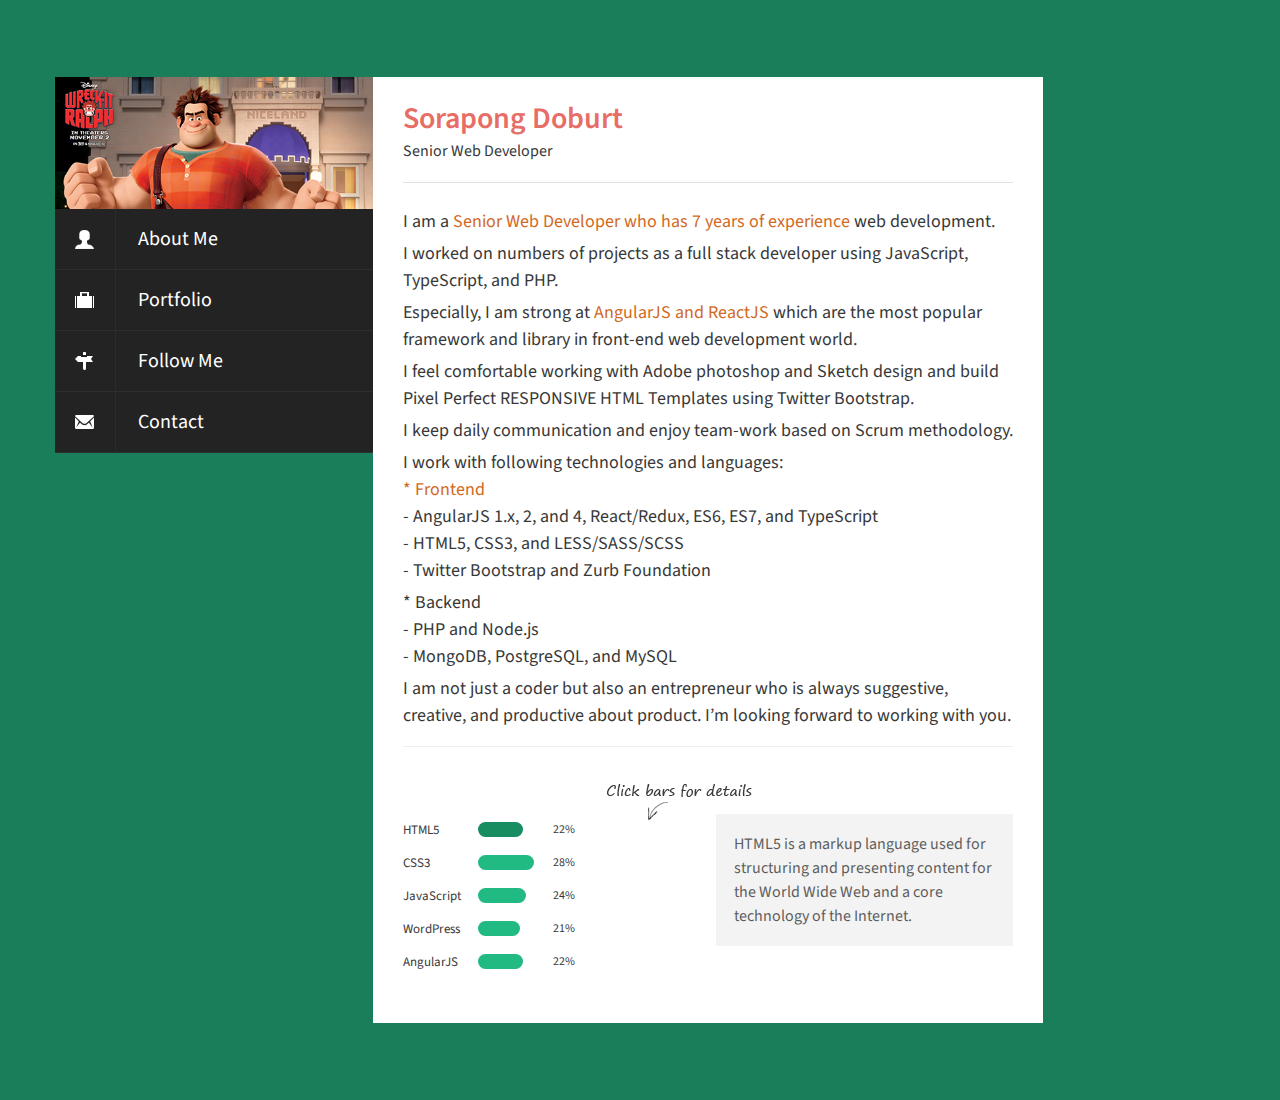
==== index.html @ 56e0c495 "chore slide function" ====
<!DOCTYPE html>
<html>
<head>
	<meta charset="utf-8">
	<meta name="viewport" content="width=device-width, initial-scale=1.0">
	
	<title>Responsive 'Flat Profile' HTML Portfolio Template</title>
	<link href="css/demo.css" rel="stylesheet" type="text/css">
	 <link rel="stylesheet" href="css/jqbar.css" />
	<link rel="stylesheet" type="text/css" href="css/bootstrap.css">
	<link rel="stylesheet" type="text/css" href="css/bootstrap-responsive.css">

	<link href='http://fonts.googleapis.com/css?family=Source+Sans+Pro:300,600' rel='stylesheet' type='text/css'>

	<link rel="stylesheet" type="text/css" href="css/style.css">
	
	<link rel="stylesheet" href="font-awesome/css/font-awesome.min.css">
    <link rel="stylesheet" type="text/css" href="css/simpletextrotator.css" />
    
    <!--[if lt IE 9]> 
			<style>
				.rw-wrapper{ display: none; } 
				.rw-sentence-IE{ display: block;  }
			</style>
	<![endif]-->
</head>
<body data-post="http://www.egrappler.com/flat-responsive-portfolio-website-template-for-free-download/">

	<div class="container topbottom">
		<div class="row-fluid">

			<div class="span5">
				<img src="img/avatar.jpg" alt="Profile Avatar" class="avatar">
				<img src="img/workbench.jpg" alt="Profile Avatar" class="avatar">
				<img src="img/sound.jpg" alt="Profile Avatar" class="avatar">
				<div class="navigation">
					<div>
						<ul>
							<li>
								<img src="img/about-icon.png">
								<a href="index.html">About Me</a>
							</li>
							<li>
								<img src="img/portfolio-icon.png">
								<a href="portfolio.html">Portfolio</a>
							</li>
							<li>
								<img src="img/followme-icon.png">
								<a href="follow.html">Follow Me</a>
							</li>
							<li>
								<img src="img/contact-icon.png">
								<a href="contact.html">Contact</a>
							</li>
						</ul>
					</div>
				</div> 			
			</div>

			<div class="span7 homeabout">
				<div class="person">
					<span class="name">Sorapong Doburt</span>
					<div class="font16">Senior Web Developer</span></div>
				</div>
				<div class="desciption home">
					<p> I am a <span style="color: chocolate;">Senior Web Developer who has 7 years of experience </span> web development.</p>
					<p> I worked on numbers of projects as a full stack developer using JavaScript, TypeScript, and PHP.</p>
					<p> Especially, I am strong at <span style="color: chocolate;">AngularJS and ReactJS </span>which are the most popular framework and library in front-end web development world.</p>
					<p>
						I feel comfortable working with Adobe photoshop and Sketch design and build Pixel Perfect RESPONSIVE HTML Templates using Twitter Bootstrap.</p>
					<p>	I keep daily communication and enjoy team-work based on Scrum methodology.</p>
					<p>
						I work with following technologies and languages:<br>
						<span style="color: chocolate;">* Frontend</span><br>
						- AngularJS 1.x, 2, and 4, React/Redux, ES6, ES7, and TypeScript<br>
						- HTML5, CSS3, and LESS/SASS/SCSS<br>
						- Twitter Bootstrap and Zurb Foundation<br></p>
					<p>	* Backend<br>
						- PHP and Node.js<br>
						- MongoDB, PostgreSQL, and MySQL<br>
					</p>	
					<p>	I am not just a coder but also an entrepreneur who is always suggestive, creative, and productive about product.
						I’m looking forward to working with you.</p>
				</div>	
				<div class="row">
					<div class="span12">					
						<!--Google Ad here-->
						<div id="horizontal-ad" >
							<script type="text/javascript"><!--
							google_ad_client = "ca-pub-6472538845369616";
							/* On Demos 2 */
							google_ad_slot = "6440596675";
							google_ad_width = 468;
							google_ad_height = 60;
							//-->
							</script>
							<script type="text/javascript"
							src="//pagead2.googlesyndication.com/pagead/show_ads.js">
							</script>
						</div>					
						<div id="box-ad">
							<script type="text/javascript"><!--
							google_ad_client = "ca-pub-6472538845369616";
							/* GoogleSuggestedForDemo */
							google_ad_slot = "5067431585";
							google_ad_width = 300;
							google_ad_height = 250;
							//-->
							</script>
							<script type="text/javascript"
							src="//pagead2.googlesyndication.com/pagead/show_ads.js">
							</script>
						</div>
						<!--Google ad ends here-->    
					</div>
				</div>
				<div class="row">
					<div class="span6">
						 <div class="bars">
							<div id="bar-1">
							</div>
							<div id="bar-2">
							</div>
							<div id="bar-3">
							</div>
							<div id="bar-4">
							</div>
							<div id="bar-5">
							</div>
                           
						</div>
					</div>					
					<div class="span6">
                    	<div class="user-tip"><img src="img/img-tip.png" alt="" /></div>
						<div id="bars-content">
							<div  class="content" id="content-1">HTML5 is a markup language used for structuring and presenting content for the World Wide Web and a core technology of the Internet.</div>
							<div  class="content" id="content-2">CSS is a style sheet language used for describing the presentation semantics  of a document written in a markup language.</div>
							<div  class="content" id="content-3">As part of web browsers, implementations allow client-side scripts to interact with the user and control the browser.</div>
							<div  class="content" id="content-4">WordPress is an open source blogging tool and a CMS based on PHP and MySQL, which runs on a web hosting service.</div>
							<div  class="content" id="content-5">AngularJS is a JavaScript-based open-source front-end web application framework mainly maintained by Google and by a community of individuals and corporations to address many of the challenges encountered in developing single-page applications.</div>
							<div  class="content" id="content-6">A quick brown fox jumps over the lazy dog. A quick brown fox jumps over the lazy dog. A quick brown fox jumps over the lazy dog.</div>
						</div>
					</div>
				</div>			
				
			</div>

		</div>
	</div>
    <script src="js/jquery-1.7.1.min.js" type="text/javascript"></script>
    <script type="text/javascript" src="../wp-content/themes/piha/js/top-bar.js" ></script>
    <script type="text/javascript" src="../wp-content/themes/piha/js/bsa-ads.js" ></script>
	<script src="js/jqbar.js" type="text/javascript"></script>
	<script src="js/slide.js" type="text/javascript"></script>
	<script type="text/javascript">
	 $(document).ready(function () {			
		
            $('#bar-1').jqbar({ label: 'HTML5', value: 80, barColor: '#21ba82' });

            $('#bar-2').jqbar({ label: 'CSS3', value: 99, barColor: '#21ba82' });

            $('#bar-3').jqbar({ label: 'JavaScript', value: 85, barColor: '#21ba82' });

            $('#bar-4').jqbar({ label: 'WordPress', value: 75, barColor: '#21ba82' });

            $('#bar-5').jqbar({ label: 'AngularJS', value: 80, barColor: '#21ba82' });
			
			$('#bar-6').jqbar({ label: 'ReactS', value: 85, barColor: '#21ba82' });

			$('#bars-content .content').css({'opacity':'0',display:'none'});
			$('#bars-content .content:eq(0)').css('display','block').animate({opacity:1},1000);
			$('.jqbar:first').addClass('active');
			$('.jqbar').hover(function(){ $(this).addClass('hover');},function(){ $(this).removeClass('hover');});
			$('.jqbar').click(function(){
				$('.jqbar').removeClass('active');
				var id = $(this).addClass('active').attr('id').replace('bar','content');				
				$('#bars-content .content').css({'opacity':'0',display:'none'});
				$('#' + id).css('display','block').animate({opacity:1},1000);
				
			});		
			
			/* $(".rotate").textrotator({
				animation: "spin",
				separator: ",",
				speed: 2000
			  });
			*/
			
        });
		

    </script>
    <script type="text/javascript" src="js/jquery.simple-text-rotator.min.js"></script>
  <!--Dynamically creates analytics markup-->
  <?php include("http://www.egrappler.com/analytics.php");?>			
</body>
</html>
---- css/demo.css ----
﻿
---- css/jqbar.css ----
.jqbar
{
    position: relative;
    /*top: 100px;*/
	cursor:pointer;
}
.jqbar.vertical
{
    text-align: center;
    display: inline-block;
}
.jqbar.vertical span
{
    display: block;
    font-size: 11px;
    font-weight: bold;
}
.jqbar.vertical .bar-percent
{
    font-size: 12px;
    font-weight: bold;
    position: absolute;
    height: 20px;
    margin-bottom: 5px;
    width: 100%;
}
.jqbar.vertical .bar-level-wrapper
{
    position: relative;
    display: inline-block;
    overflow: hidden;
}
.jqbar.vertical .bar-level
{
    position: absolute;
}

/*horizontal*/
.jqbar.horizontal  { margin-bottom:1px; float:left; margin-top:6px;}
.jqbar.horizontal.active .bar-level {background:rgb(25, 151, 105);}
.jqbar.horizontal span
{
    display: inline-block;
    font-size: 13px;
	font-weight: normal;
	width: 75px;
	border-radius: 50px;
	float: left;
margin-top: 1px;
	}
.jqbar.horizontal .bar-percent
{
    font-size: 12px;
   margin-bottom: 5px;
   height:20px;
}
---- css/style.css ----
body{
	font-family: 'Source Sans Pro', sans-serif;
	font-size: 18px;
	color: #383838;
	line-height: 30px;
	background: #1b7e5a;
	line-height: 1.5;
}
#horizontal-ad{display:block;}
#box-ad{display:none;}
.topbottom {margin: 6% auto;}

a, a:hover{
	text-decoration: none;
}

.avatar { width:100%;}
.navigation > div{
	background: url('../img/sep.png') repeat-y 60px 195px;
}

.navigation{
	background: #232323;
	font-size: 20px;
	line-height: 60px;
}

.navigation ul{
	margin: 0 !important;
}

.navigation li{
	list-style-type: none !important;
	border-bottom: 1px solid #2e2e2e;
}

.navigation li:hover{
	background: #161616;
	-webkit-transition: 0.3s linear;
	-moz-transition: 0.3s linear;
	-ms-transition: 0.3s linear;
	-o-transition: 0.3s linear;
	transition: 0.3s linear;
}

.navigation img{
	padding: 0 20px;
}

.navigation a, 
.navigation a:hover{
	color: #fff !important;
	line-height: 60px;
	padding-left: 20px;
	display: inline-block;
}

.homeabout{
	background: #fff;
	margin: 0 !important;
	padding: 20px 30px ;
	min-height:439px!important;
}

.person{
	font-size: 30px;
	border-bottom: 1px solid #e1e1e1;
	padding-bottom: 20px;
	line-height: normal;
	margin: 0;
}
.font16 { font-size:16px; }
.person a,
.person a:hover{
	color: #21ba82 !important;
}

.name{
	font-weight: 600;
	color: #e76e66;
}

.greentext{
	color: #21ba82;
}

.desciption{
	padding-top: 20px;
	
}

.desciption.home { 
	border-bottom: 1px solid #eee;
	padding-bottom: 12px;
	margin-bottom: 13px;
}


.title{
	font-size: 25px;
	line-height: 30px;
	font-weight: normal;
}

.desciption p {
	margin: 5px 0 !important;
}

.row {
	margin-left: 0px !important;
	margin-bottom: 24px;
	margin-top: 10px;
}

.margin-center{
	text-align: center;
}

.margin-right {
	text-align: right;
}

.desciption img {
	padding: 10px;
	background: #232323;
}

.img { float: left; }
.text { float: left; padding-right: 5px; width: 172px; }
.text > h4 { color: #fff; margin-bottom: 0px; }
.text > p { font-size: 14px; color: #dcdcdc; line-height: 18px; }
.big { background: #232323; width: 339px; overflow: hidden; float:left; margin-right: 6px; }
#bars-content .content{ font-size: 16px; background: #F1F1F1; padding: 18px;} 
.jqbar.active {}

/* Social Stats */

.social-stats { margin:0; padding:0; margin-bottom:30px; margin-top:15px;}
.social-stats  li { background:#232323; float:left; list-style:none; margin-right:20px; }
.social-stats a { color:#fff; font-weight:normal; }
.social-stats .icon {padding: 10px 0; width:50px; text-align:center; float:left;}
.social-stats .iconf  { background:#3f67c0;  }
.social-stats .icont  { background:#35b5eb;  }
.social-stats .icong  { background:#eb5b4c;  }
.social-stats .iconin  { background:#4875B4; }
.social-stats .iconr  { background:#ff5b26;  }
.socialvalue { padding: 10px 15px; float:left; color:#fff; font-size:16px; }


/* Contact Form */

.contact-form input, .contact-form  textarea { border-radius:0; border:1px solid #ededed;  box-shadow:none;}
.contact-form input{ width:95%; height:30px; line-height:30px;}
.contact-form input:hover, .contact-form  textarea:hover { border:1px solid #dddddd; box-shadow:none; } 
.contact-form textarea{ width:97.5%; }

.contact-form input[type="submit"] { background:#1b7e5a; color:#fff; font-weight:bold; border:none; height:40px; line-height:30px; width:100%; }
.contact-form input[type="submit"]:hover { background:#15704f;}

/* Rotating Words */






/*----------------------------------------*/
/*----- Portfolio -----*/
/*----------------------------------------*/
    #portfolio {
	overflow:hidden;
	
}
#portfolio .extra-text {
	font-size:20px;
	padding:24px 0;
	border-bottom:1px solid #ededed;
	color: #999;
	margin-bottom:20px;
}
#portfolio h5 {
	color:#fff;
	margin-bottom: 0px;
	margin-top: 8px;
	
}
#portfolio ul
{list-style:none;
}
/* Filter menu */
	#portfolio-filter {
	overflow:hidden;
	padding:0;
	margin:30px 0px 10px 0px;
	
}
#portfolio-filter li a {
	float:left;
	color:#000;
	margin-right:10px;
	padding:6px;
	margin-bottom:5px;
	
	font-size: 13px;
	background: #eee;
	padding: 5px 10px;

	-webkit-transition-duration: 0.1s;
	-moz-transition-duration: 0.1s;
	transition-duration: 0.1s;
}
#portfolio-filter li a:hover, #portfolio-filter li a.current {
	color:#fff;
	background: rgb(33, 186, 130);
}

#portfolio-list{padding:0;
	margin:0;}
#portfolio-list li {
	float:left;
	text-align:center;
	border:0;
	width:31%;
	
	
}

#portfolio-list li:hover {
	
}
#portfolio-list img {
	background-color:#FFF;
	
}
#portfolio-list li:hover .title {
	color:#fff;
}
#portfolio-list li .title {
	font-size:14px;
	margin-top:8px;
	font-weight: 400;
	margin-bottom:0;
}
#portfolio-list li .categorie {
	font-size:11px;
	line-height:25px;
	color:#999;
}
.jqbar.active .bar-level, .jqbar.hover .bar-level
{
	background-color:rgb(24, 141, 98)!important;
}

 .flip-container
        {
			width:100%;
            -webkit-perspective: 1000;
            -moz-perspective: 1000;
            perspective: 1000;
        }
        .flip-container.flip .flipper
        {
            -webkit-transform: rotateY(180deg);
            -moz-transform: rotateY(180deg);
            transform: rotateY(180deg);
            filter: FlipH;
            -ms-filter: "FlipH";
        }
        .flip-container, .front, .back
        {
            width: 100%;
        }
        .flipper
        {
            -webkit-transition: 0.6s;
            -webkit-transform-style: preserve-3d;
            -moz-transition: 0.6s;
            -moz-transform-style: preserve-3d;
            transition: 0.6s;
            transform-style: preserve-3d;
           /* position: relative;
            height: 520px;*/
        }
        .front, .back
        {
            -webkit-backface-visibility: hidden;
            -moz-backface-visibility: hidden;
            backface-visibility: hidden;
            /*position: absolute;*/
            top: 0;
            left: 0;
        }
        .front
        {
            z-index: 2;
        }
        .back
        {
			
            -webkit-transform: rotateY(180deg);
            -moz-transform: rotateY(180deg);
            transform: rotateY(180deg);
			position:absolute;
			background:rgba(51,51,51,1);
			height:101px;
			
        }
		
		.back h4, .back p{margin:20px; color:#fff;}
		.back h4 { margin-bottom:10px;}
		.back p{font-size:14px; color:#efefef; margin-top:0;}
		
		.invalid{border:solid 1px red!important;}
		.valid{background:url('../img/tick.gif') no-repeat right;}
		.submit.animate
		{
			background-image:url('../img/spinner.gif');
			background-repeat:no-repeat;
			background-position: 355px 2px;
			padding-right: 45px;
		 }
		 .span5{background-color:#232323;}
		 .span7{background-color:#ffffff;}
		 
		 
.user-tip { 
	position:absolute;
	margin-top: -35px;
	margin-left: -115px;
	}

@media (min-width: 768px) and (max-width: 1024px) {
#horizontal-ad{display:none;}
#box-ad{display:block;}
	.homeabout .span6 {
		width:100%;
		margin-left: 0px;
		padding-left: 0px;
		margin-top: 20px;
	}
	
	.jqbar.horizontal { width: 100%; }
	
	.back h4, .back p{margin:10px; }
	
	.back { height:148px;}
	.back h4 { font-size:14px; margin-bottom:5px; }
	.back p{font-size:12px; display:none; }
	.user-tip { display:none; }
}


@media (min-width: 600px) and (max-width: 800px) {
#horizontal-ad{display:none;}
#box-ad{display:block;}
	.homeabout .span6 {
		width:100%;
		margin-left: 0px;
		padding-left: 0px;
		margin-top: 20px;
	}
	
	.jqbar.horizontal { width: 100%; }
	.homeabout .span6:after {
			display: table;
  			line-height: 0;
  			content: "";
			clear:both;
	}
	
	.back h4, .back p{margin:10px; }
	
	.back { height:155px;}
	.back h4 { font-size:14px; margin-bottom:5px; }
	.back p{font-size:12px;  }
	.user-tip { display:none; }
}


@media (min-width: 320px) and (max-width: 568px) {
#horizontal-ad{display:none;}
#box-ad{display:block;}
	.homeabout .span6 {
		width:100%;
		margin-left: 0px;
		padding-left: 0px;
		margin-top: 20px;
	}
	
	.jqbar.horizontal { width: 100%; }
	.homeabout .span6:after {
			display: table;
  			line-height: 0;
  			content: "";
			clear:both;
			}
	
	.back { }
	.back h4 { font-size:11px; line-height:normal; }
	.back p{display:none; }
	.user-tip { display:none; }
}
#success{display: block;
font-size: 14px;
text-align: center;
padding: 10px auto;
color: green;}
#error{display: block;
font-size: 14px;
text-align: center;
padding: 10px auto;
color: red;
}
#ads-sidebar{margin-top:auto!important;}
---- css/simpletextrotator.css ----
.rotating {
  display: inline-block;
  -webkit-transform-style: preserve-3d;
  -moz-transform-style: preserve-3d;
  -ms-transform-style: preserve-3d;
  -o-transform-style: preserve-3d;
  transform-style: preserve-3d;
  -webkit-transform: rotateX(0) rotateY(0) rotateZ(0);
  -moz-transform: rotateX(0) rotateY(0) rotateZ(0);
  -ms-transform: rotateX(0) rotateY(0) rotateZ(0);
  -o-transform: rotateX(0) rotateY(0) rotateZ(0);
  transform: rotateX(0) rotateY(0) rotateZ(0);
  -webkit-transition: 0.5s;
  -moz-transition: 0.5s;
  -ms-transition: 0.5s;
  -o-transition: 0.5s;
  transition: 0.5s;
  -webkit-transform-origin-x: 50%;
}

.rotating.flip {
  position: relative;
}

.rotating .front, .rotating .back {
  left: 0;
  top: 0;
  -webkit-backface-visibility: hidden;
  -moz-backface-visibility: hidden;
  -ms-backface-visibility: hidden;
  -o-backface-visibility: hidden;
  backface-visibility: hidden;
}

.rotating .front {
  position: absolute;
  display: inline-block;
  -webkit-transform: translate3d(0,0,1px);
  -moz-transform: translate3d(0,0,1px);
  -ms-transform: translate3d(0,0,1px);
  -o-transform: translate3d(0,0,1px);
  transform: translate3d(0,0,1px);
}

.rotating.flip .front {
  z-index: 1;
}

.rotating .back {
  display: block;
  opacity: 0;
}

.rotating.spin {
  -webkit-transform: rotate(360deg) scale(0);
  -moz-transform: rotate(360deg) scale(0);
  -ms-transform: rotate(360deg) scale(0);
  -o-transform: rotate(360deg) scale(0);
  transform: rotate(360deg) scale(0);
}



.rotating.flip .back {
  z-index: 2;
  display: block;
  opacity: 1;
  
  -webkit-transform: rotateY(180deg) translate3d(0,0,0);
  -moz-transform: rotateY(180deg) translate3d(0,0,0);
  -ms-transform: rotateY(180deg) translate3d(0,0,0);
  -o-transform: rotateY(180deg) translate3d(0,0,0);
  transform: rotateY(180deg) translate3d(0,0,0);
}

.rotating.flip.up .back {
  -webkit-transform: rotateX(180deg) translate3d(0,0,0);
  -moz-transform: rotateX(180deg) translate3d(0,0,0);
  -ms-transform: rotateX(180deg) translate3d(0,0,0);
  -o-transform: rotateX(180deg) translate3d(0,0,0);
  transform: rotateX(180deg) translate3d(0,0,0);
}

.rotating.flip.cube .front {
  -webkit-transform: translate3d(0,0,100px) scale(0.9,0.9);
  -moz-transform: translate3d(0,0,100px) scale(0.85,0.85);
  -ms-transform: translate3d(0,0,100px) scale(0.85,0.85);
  -o-transform: translate3d(0,0,100px) scale(0.85,0.85);
  transform: translate3d(0,0,100px) scale(0.85,0.85);
}

.rotating.flip.cube .back {
  -webkit-transform: rotateY(180deg) translate3d(0,0,100px) scale(0.9,0.9);
  -moz-transform: rotateY(180deg) translate3d(0,0,100px) scale(0.85,0.85);
  -ms-transform: rotateY(180deg) translate3d(0,0,100px) scale(0.85,0.85);
  -o-transform: rotateY(180deg) translate3d(0,0,100px) scale(0.85,0.85);
  transform: rotateY(180deg) translate3d(0,0,100px) scale(0.85,0.85);
}

.rotating.flip.cube.up .back {
  -webkit-transform: rotateX(180deg) translate3d(0,0,100px) scale(0.9,0.9);
  -moz-transform: rotateX(180deg) translate3d(0,0,100px) scale(0.85,0.85);
  -ms-transform: rotateX(180deg) translate3d(0,0,100px) scale(0.85,0.85);
  -o-transform: rotateX(180deg) translate3d(0,0,100px) scale(0.85,0.85);
  transform: rotateX(180deg) translate3d(0,0,100px) scale(0.85,0.85);
}
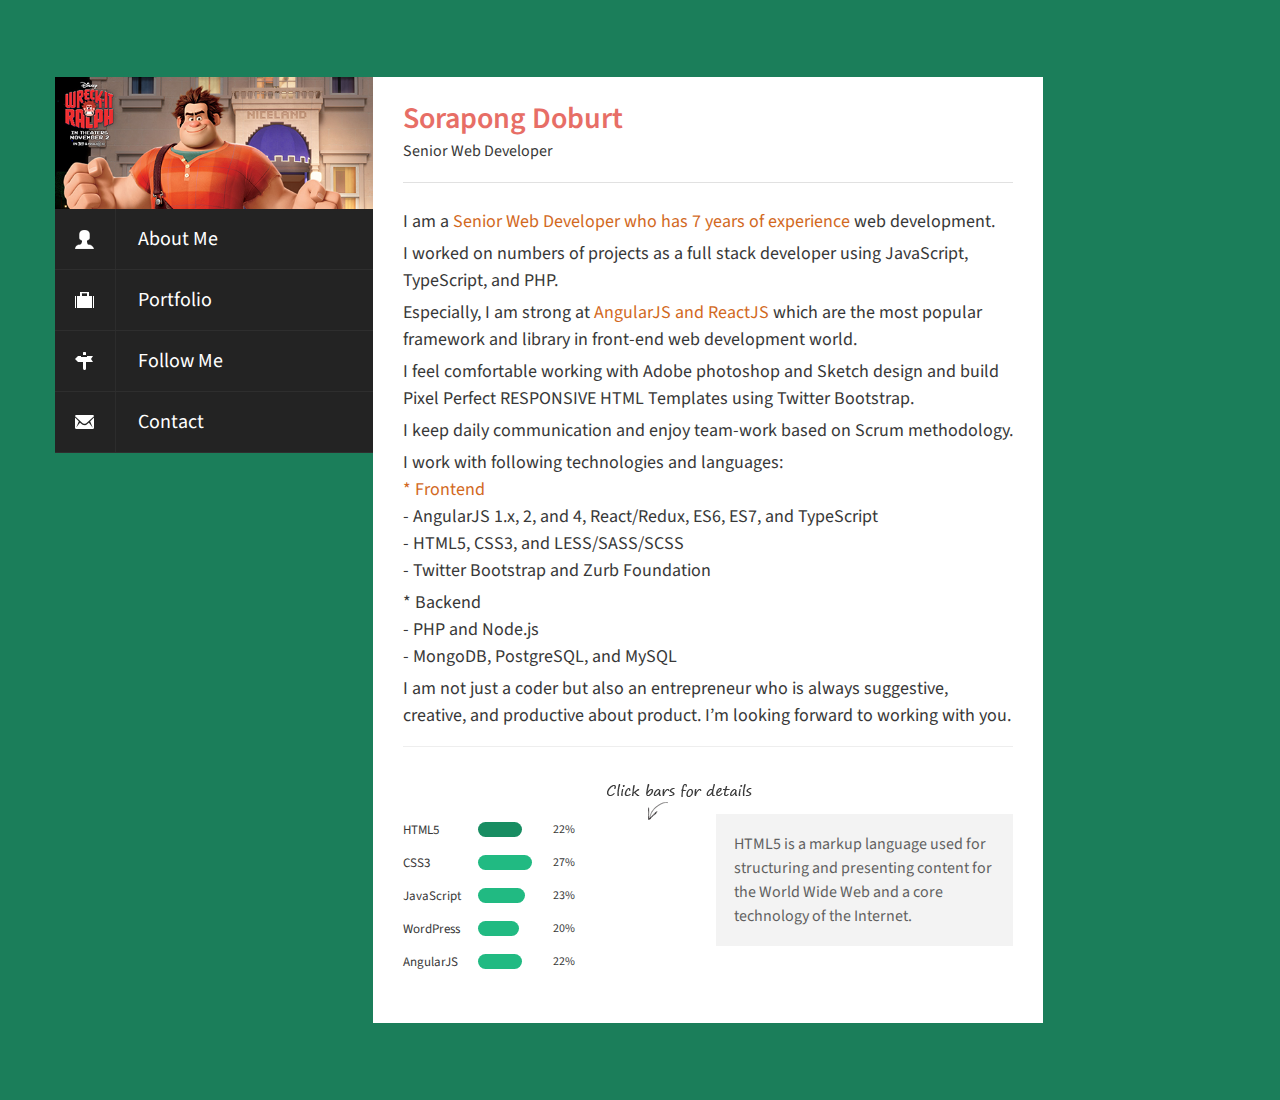
==== commit f2df7cda: "Merge pull request #6 from peterccc114/portfoliobranch" ====
--- a/index.html
+++ b/index.html
@@ -151,7 +151,7 @@
     <script type="text/javascript" src="../wp-content/themes/piha/js/top-bar.js" ></script>
     <script type="text/javascript" src="../wp-content/themes/piha/js/bsa-ads.js" ></script>
 	<script src="js/jqbar.js" type="text/javascript"></script>
-	<script src="js/slide.js" type="text/javascript"></script>
+	
 	<script type="text/javascript">
 	 $(document).ready(function () {			
 		
@@ -188,7 +188,21 @@
 			
         });
 		
-
+		//automatic Slidebar
+		var myIndex = 0;
+		carousel();
+
+		function carousel() {
+			var i;
+			var x = document.getElementsByClassName("avatar");
+			for (i = 0; i < x.length; i++) {
+			x[i].style.display = "none";  
+			}
+			myIndex++;
+			if (myIndex > x.length) {myIndex = 1}    
+			x[myIndex-1].style.display = "block";  
+			setTimeout(carousel, 2000); // Change image every 2 seconds
+		}
     </script>
     <script type="text/javascript" src="js/jquery.simple-text-rotator.min.js"></script>
   <!--Dynamically creates analytics markup-->
--- a/css/style.css
+++ b/css/style.css
@@ -302,7 +302,11 @@
             transform: rotateY(180deg);
 			position:absolute;
 			background:rgba(51,51,51,1);
+<<<<<<< HEAD
 			height:101px;
+=======
+			height:100px;
+>>>>>>> origin/mybranch
 			
         }
 		
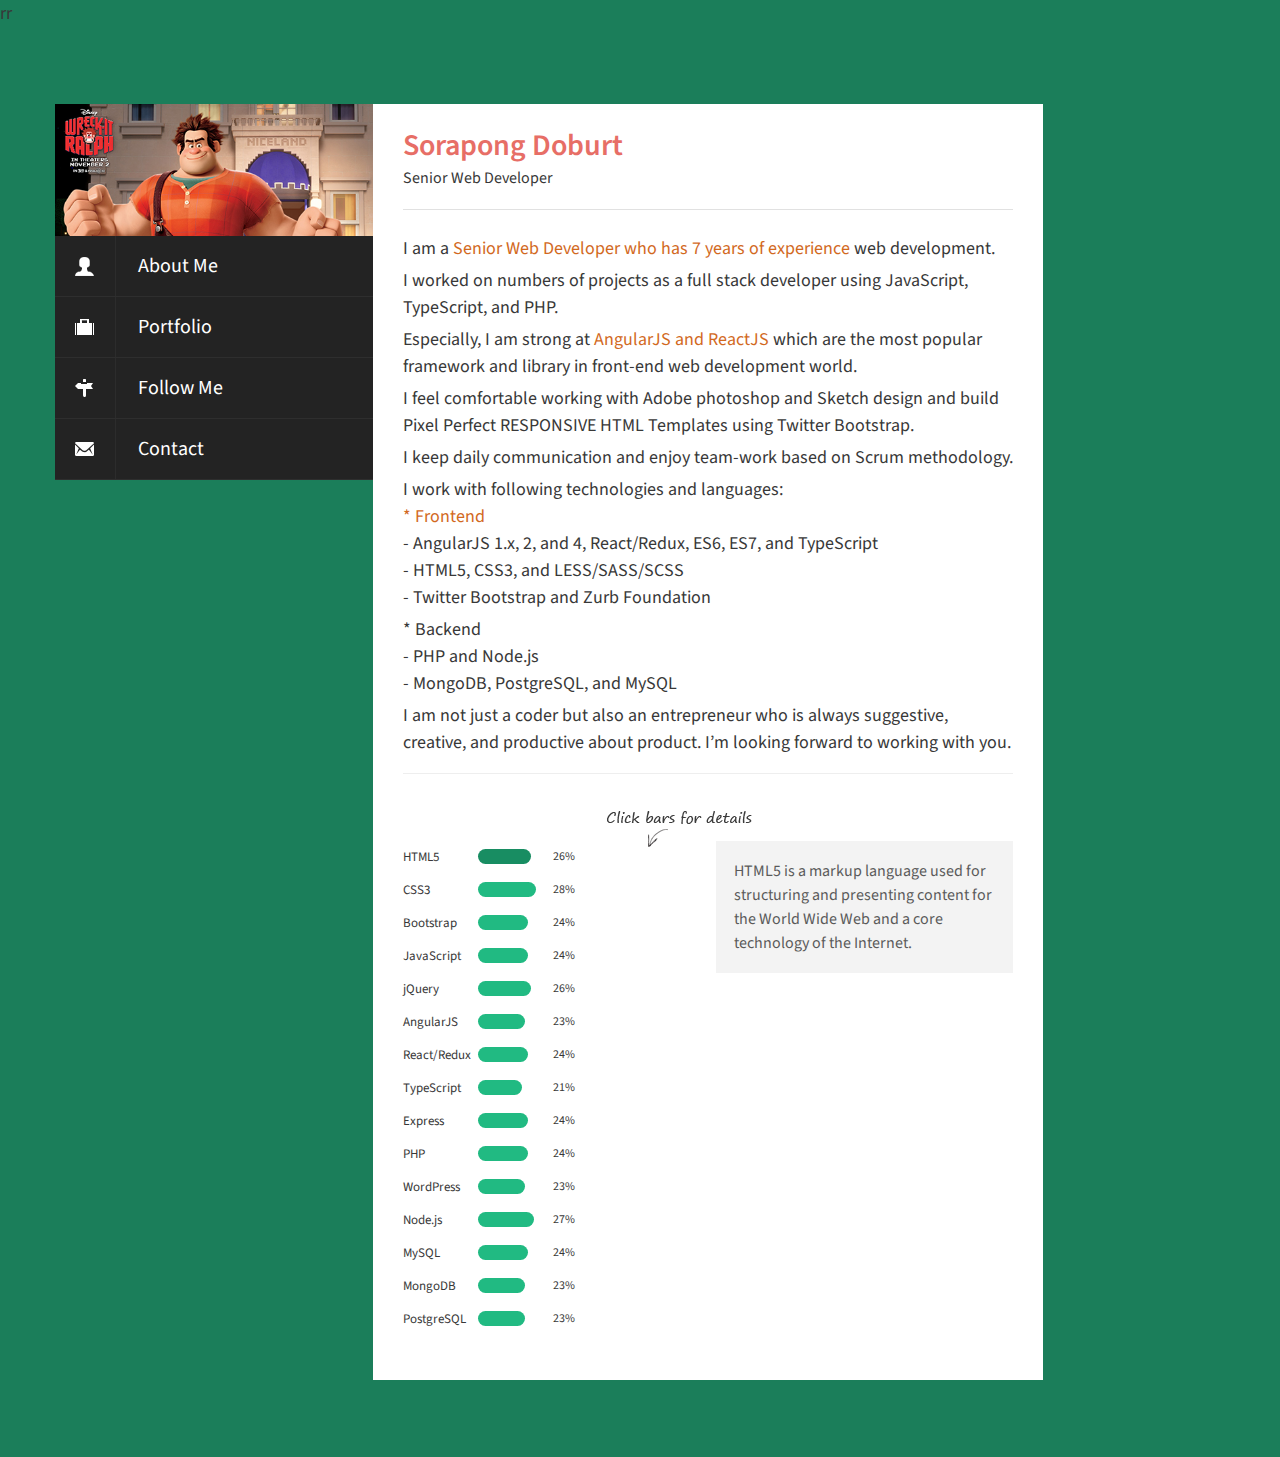
==== commit 7280e4f3: "Merge pull request #8 from peterccc114/master" ====
--- a/index.html
+++ b/index.html
@@ -1,4 +1,4 @@
-<!DOCTYPE html>
+<!DOCTYPE html>rr
 <html>
 <head>
 	<meta charset="utf-8">
@@ -127,18 +127,47 @@
 							</div>
 							<div id="bar-5">
 							</div>
-                           
+							<div id="bar-6">
+							</div>
+							<div id="bar-7">
+							</div>
+							<div id="bar-8">
+							</div>
+							<div id="bar-9">
+							</div>
+							<div id="bar-10">
+							</div>
+							<div id="bar-11">
+							</div>
+							<div id="bar-12">
+							</div>
+							<div id="bar-13">
+							</div>
+                           <div id="bar-14">
+							</div>
+							<div id="bar-15">
+							</div>
 						</div>
 					</div>					
 					<div class="span6">
                     	<div class="user-tip"><img src="img/img-tip.png" alt="" /></div>
 						<div id="bars-content">
 							<div  class="content" id="content-1">HTML5 is a markup language used for structuring and presenting content for the World Wide Web and a core technology of the Internet.</div>
-							<div  class="content" id="content-2">CSS is a style sheet language used for describing the presentation semantics  of a document written in a markup language.</div>
-							<div  class="content" id="content-3">As part of web browsers, implementations allow client-side scripts to interact with the user and control the browser.</div>
-							<div  class="content" id="content-4">WordPress is an open source blogging tool and a CMS based on PHP and MySQL, which runs on a web hosting service.</div>
-							<div  class="content" id="content-5">AngularJS is a JavaScript-based open-source front-end web application framework mainly maintained by Google and by a community of individuals and corporations to address many of the challenges encountered in developing single-page applications.</div>
-							<div  class="content" id="content-6">A quick brown fox jumps over the lazy dog. A quick brown fox jumps over the lazy dog. A quick brown fox jumps over the lazy dog.</div>
+							<div  class="content" id="content-2">CSS3 is a style sheet language used for describing the presentation semantics  of a document written in a markup language.</div>
+							<div  class="content" id="content-3">Bootstrap is the most popular HTML, CSS, and JavaScript framework for developing responsive, mobile-first web sites.</div>
+							<div  class="content" id="content-4">As part of web browsers, implementations allow client-side scripts to interact with the user and control the browser.</div>
+							<div  class="content" id="content-5">jQuery is a fast, small, and feature-rich JavaScript library. The purpose of jQuery is to make it much easier to use JavaScript on your website.</div>
+							<div  class="content" id="content-6">AngularJS is a JavaScript-based open-source front-end web application framework mainly maintained by Google and by a community of individuals and corporations to address many of the challenges encountered in developing single-page applications.</div>
+							<div  class="content" id="content-7">React (sometimes styled React.js or ReactJS) is an open-source JavaScript library for building user interfaces.React allows developers to create large web applications that use data which can change over time, without reloading the page.</div>
+							<div  class="content" id="content-8">TypeScript is a free and open-source programming language developed and maintained by Microsoft.TypeScript is designed for development of large applications and transcompiles to JavaScript.</div>
+							<div  class="content" id="content-9">Express.js, or simply Express, is a web application framework for Node.js, released as free and open-source software under the MIT License. It is designed for building web applications and APIs.</div>
+							<div  class="content" id="content-10">PHP (recursive acronym for PHP: Hypertext Preprocessor) is a widely-used open source general-purpose scripting language that is especially suited for web development and can be embedded into HTML.</div>
+							<div  class="content" id="content-11">WordPress is an open source blogging tool and a CMS based on PHP and MySQL, which runs on a web hosting service.</div>
+							<div  class="content" id="content-12">Node.js is an open-source, cross-platform JavaScript run-time environment for executing JavaScript code server-side.</div>
+						    <div  class="content" id="content-13">MySQL is a freely available open source Relational Database Management System (RDBMS) that uses Structured Query Language (SQL). SQL is the most popular language for adding, accessing and managing content in a database.</div>
+							<div  class="content" id="content-14">MongoDB (from humongous) is a free and open-source cross-platform document-oriented database program. Classified as a NoSQL database program, MongoDB uses JSON-like documents with schemas. </div>
+							<div  class="content" id="content-15">PostgreSQL (pronounced "post-gress-Q-L") is an open source relational database management system ( DBMS ) developed by a worldwide team of volunteers. PostgreSQL is not controlled by any corporation or other private entity and the source code is available free of charge. </div>
+							
 						</div>
 					</div>
 				</div>			
@@ -151,21 +180,40 @@
     <script type="text/javascript" src="../wp-content/themes/piha/js/top-bar.js" ></script>
     <script type="text/javascript" src="../wp-content/themes/piha/js/bsa-ads.js" ></script>
 	<script src="js/jqbar.js" type="text/javascript"></script>
-	
+	<script src="js/slide.js" type="text/javascript"></script>
 	<script type="text/javascript">
 	 $(document).ready(function () {			
 		
-            $('#bar-1').jqbar({ label: 'HTML5', value: 80, barColor: '#21ba82' });
+            $('#bar-1').jqbar({ label: 'HTML5', value: 90, barColor: '#21ba82' });
 
             $('#bar-2').jqbar({ label: 'CSS3', value: 99, barColor: '#21ba82' });
 
-            $('#bar-3').jqbar({ label: 'JavaScript', value: 85, barColor: '#21ba82' });
-
-            $('#bar-4').jqbar({ label: 'WordPress', value: 75, barColor: '#21ba82' });
-
-            $('#bar-5').jqbar({ label: 'AngularJS', value: 80, barColor: '#21ba82' });
+			$('#bar-3').jqbar({ label: 'Bootstrap', value: 85, barColor: '#21ba82' });
+
+            $('#bar-4').jqbar({ label: 'JavaScript', value: 85, barColor: '#21ba82' });
+
+			$('#bar-5').jqbar({ label: 'jQuery', value: 90, barColor: '#21ba82' });
+            
+            $('#bar-6').jqbar({ label: 'AngularJS', value: 80, barColor: '#21ba82' });
 			
-			$('#bar-6').jqbar({ label: 'ReactS', value: 85, barColor: '#21ba82' });
+			$('#bar-7').jqbar({ label: 'React/Redux', value: 85, barColor: '#21ba82' });
+
+			$('#bar-8').jqbar({ label: 'TypeScript', value: 75, barColor: '#21ba82' });
+
+			$('#bar-9').jqbar({ label: 'Express', value: 85, barColor: '#21ba82' });
+
+			$('#bar-10').jqbar({ label: 'PHP', value: 85, barColor: '#21ba82' });
+
+			$('#bar-11').jqbar({ label: 'WordPress', value: 80, barColor: '#21ba82' });
+
+			$('#bar-12').jqbar({ label: 'Node.js', value: 95, barColor: '#21ba82' });
+
+			$('#bar-13').jqbar({ label: 'MySQL', value: 85, barColor: '#21ba82' });
+
+			$('#bar-14').jqbar({ label: 'MongoDB', value: 80, barColor: '#21ba82' });
+
+			$('#bar-15').jqbar({ label: 'PostgreSQL', value: 80, barColor: '#21ba82' });
+
 
 			$('#bars-content .content').css({'opacity':'0',display:'none'});
 			$('#bars-content .content:eq(0)').css('display','block').animate({opacity:1},1000);
@@ -188,21 +236,7 @@
 			
         });
 		
-		//automatic Slidebar
-		var myIndex = 0;
-		carousel();
-
-		function carousel() {
-			var i;
-			var x = document.getElementsByClassName("avatar");
-			for (i = 0; i < x.length; i++) {
-			x[i].style.display = "none";  
-			}
-			myIndex++;
-			if (myIndex > x.length) {myIndex = 1}    
-			x[myIndex-1].style.display = "block";  
-			setTimeout(carousel, 2000); // Change image every 2 seconds
-		}
+
     </script>
     <script type="text/javascript" src="js/jquery.simple-text-rotator.min.js"></script>
   <!--Dynamically creates analytics markup-->
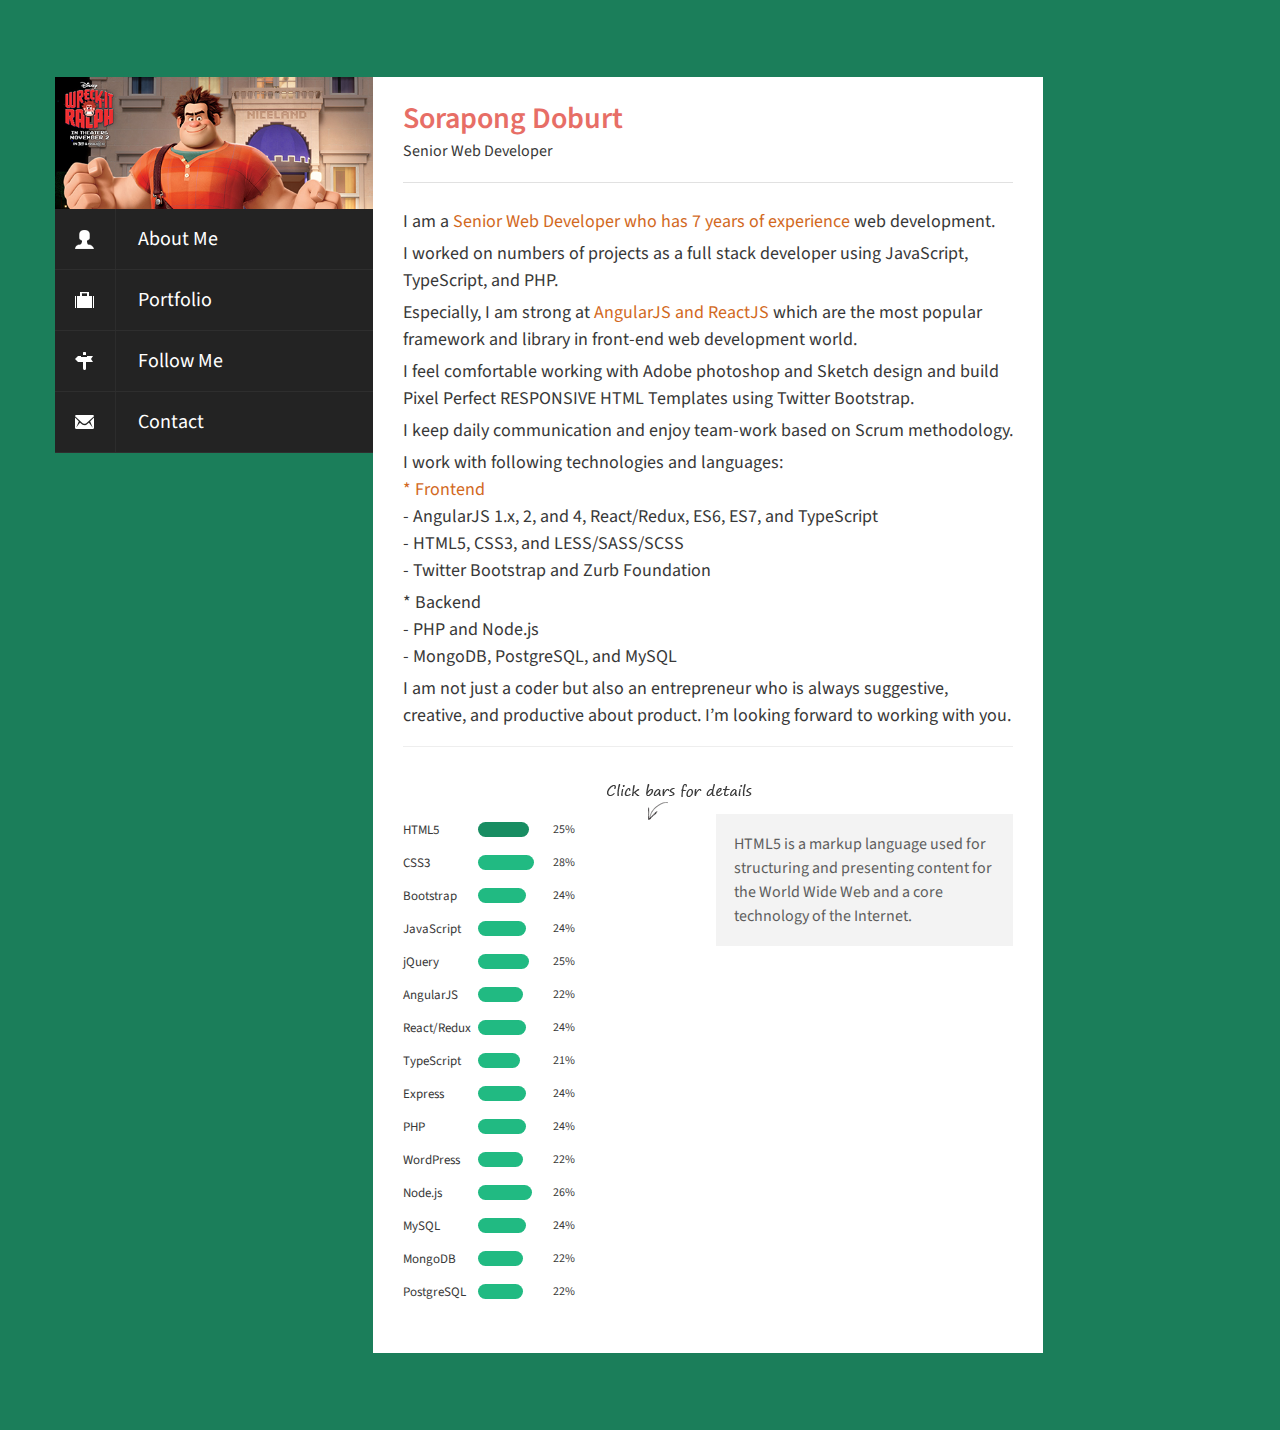
==== commit 2270797f: "chore:review overview" ====
--- a/index.html
+++ b/index.html
@@ -1,4 +1,4 @@
-<!DOCTYPE html>rr
+<!DOCTYPE html>
 <html>
 <head>
 	<meta charset="utf-8">
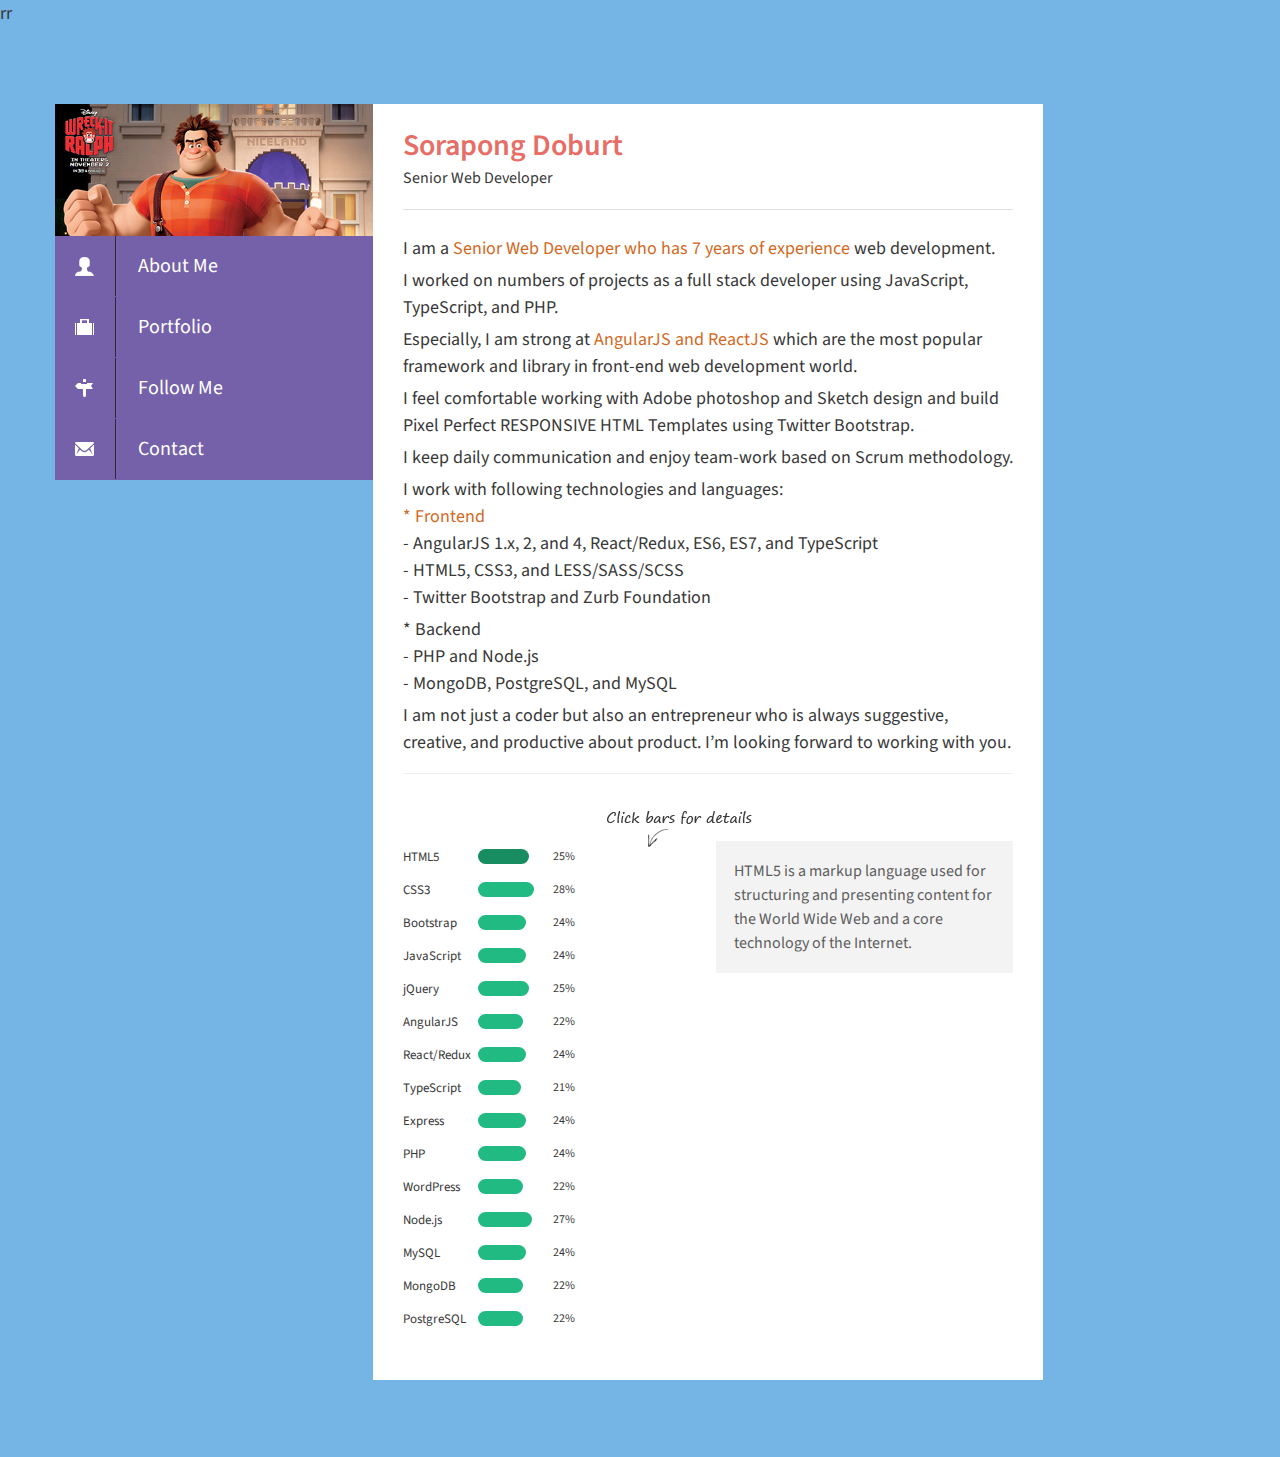
==== commit 7808581f: "chore:review all styles" ====
--- a/index.html
+++ b/index.html
@@ -1,4 +1,4 @@
-<!DOCTYPE html>
+<!DOCTYPE html>rr
 <html>
 <head>
 	<meta charset="utf-8">
--- a/css/style.css
+++ b/css/style.css
@@ -3,7 +3,7 @@
 	font-size: 18px;
 	color: #383838;
 	line-height: 30px;
-	background: #1b7e5a;
+	background: #75b5e6 ;
 	line-height: 1.5;
 }
 #horizontal-ad{display:block;}
@@ -20,7 +20,7 @@
 }
 
 .navigation{
-	background: #232323;
+	background: #7461aa;
 	font-size: 20px;
 	line-height: 60px;
 }
@@ -31,11 +31,11 @@
 
 .navigation li{
 	list-style-type: none !important;
-	border-bottom: 1px solid #2e2e2e;
+	border-bottom: 1px solid #7461aa;
 }
 
 .navigation li:hover{
-	background: #161616;
+	background: #beb5d8;
 	-webkit-transition: 0.3s linear;
 	-moz-transition: 0.3s linear;
 	-ms-transition: 0.3s linear;
@@ -154,7 +154,7 @@
 .contact-form input:hover, .contact-form  textarea:hover { border:1px solid #dddddd; box-shadow:none; } 
 .contact-form textarea{ width:97.5%; }
 
-.contact-form input[type="submit"] { background:#1b7e5a; color:#fff; font-weight:bold; border:none; height:40px; line-height:30px; width:100%; }
+.contact-form input[type="submit"] { background:#f89406; color:#fff; font-weight:bold; border:none; height:40px; line-height:30px; width:100%; }
 .contact-form input[type="submit"]:hover { background:#15704f;}
 
 /* Rotating Words */
@@ -211,7 +211,7 @@
 }
 #portfolio-filter li a:hover, #portfolio-filter li a.current {
 	color:#fff;
-	background: rgb(33, 186, 130);
+	background: #75b5e6 ;
 }
 
 #portfolio-list{padding:0;
@@ -301,12 +301,8 @@
             -moz-transform: rotateY(180deg);
             transform: rotateY(180deg);
 			position:absolute;
-			background:rgba(51,51,51,1);
-<<<<<<< HEAD
+			background:#fee074;
 			height:101px;
-=======
-			height:100px;
->>>>>>> origin/mybranch
 			
         }
 		
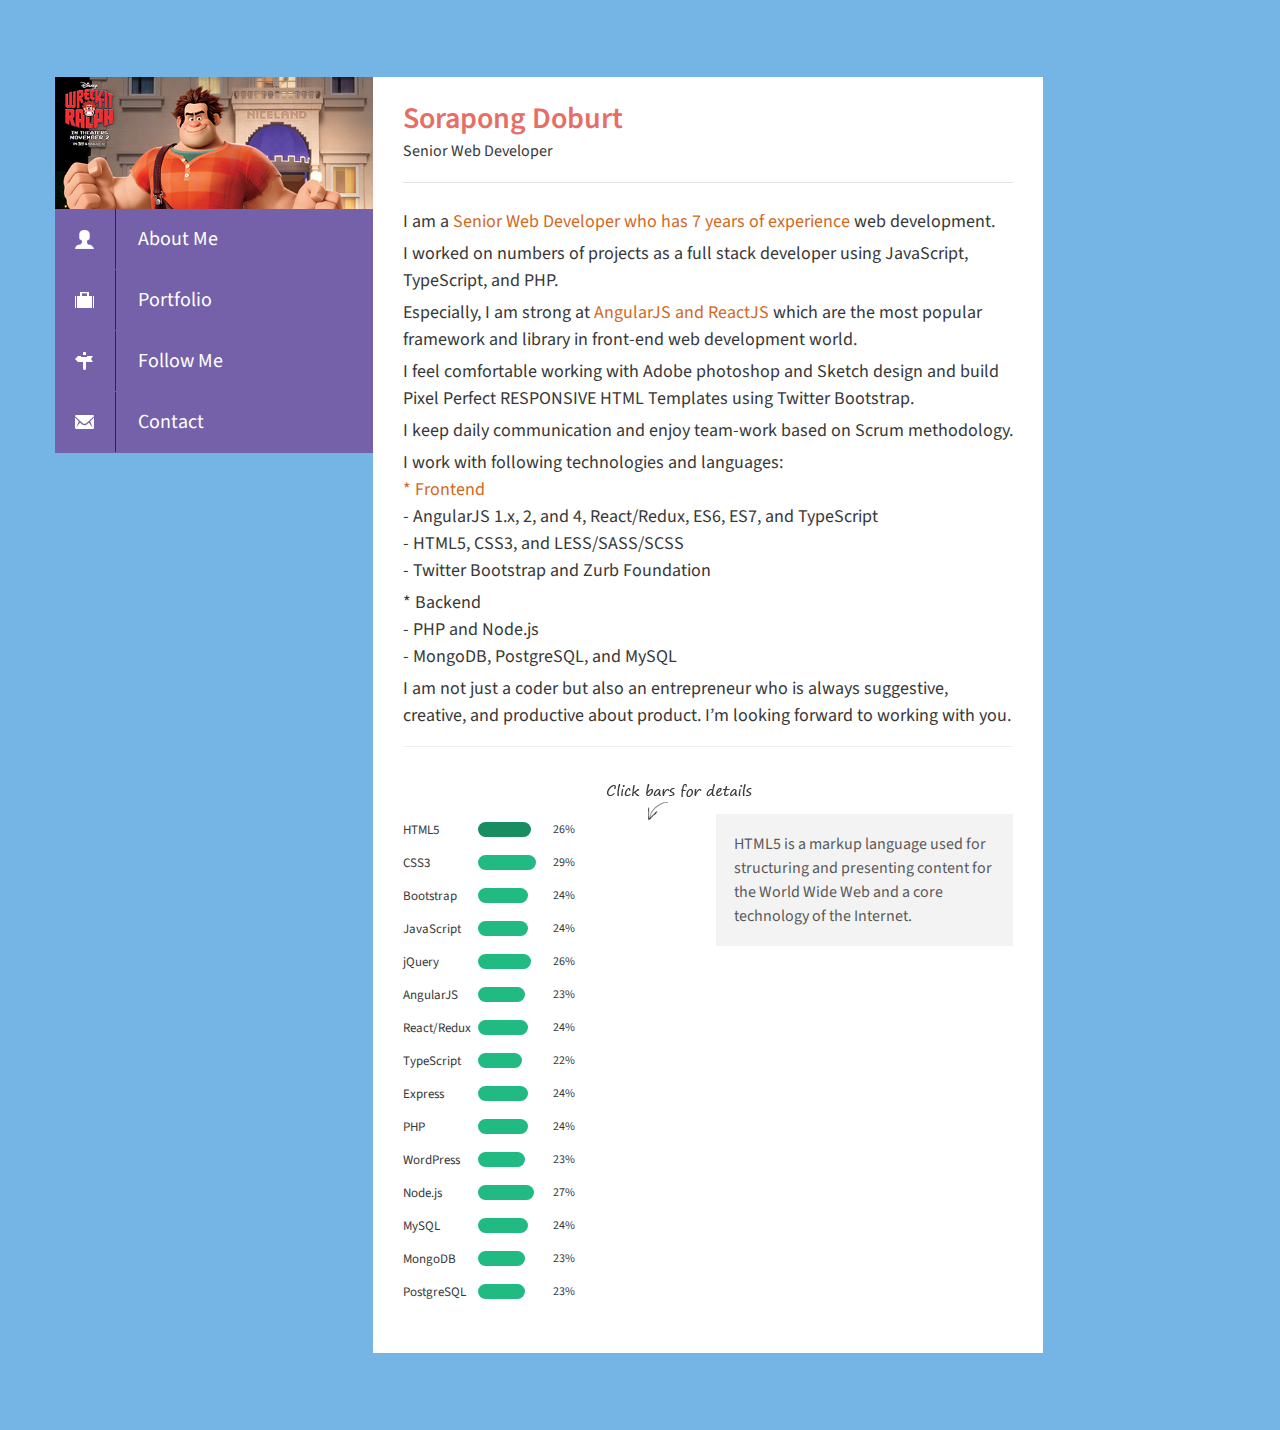
==== commit acc47df9: "chore:review index.html" ====
--- a/index.html
+++ b/index.html
@@ -1,4 +1,4 @@
-<!DOCTYPE html>rr
+<!DOCTYPE html>
 <html>
 <head>
 	<meta charset="utf-8">
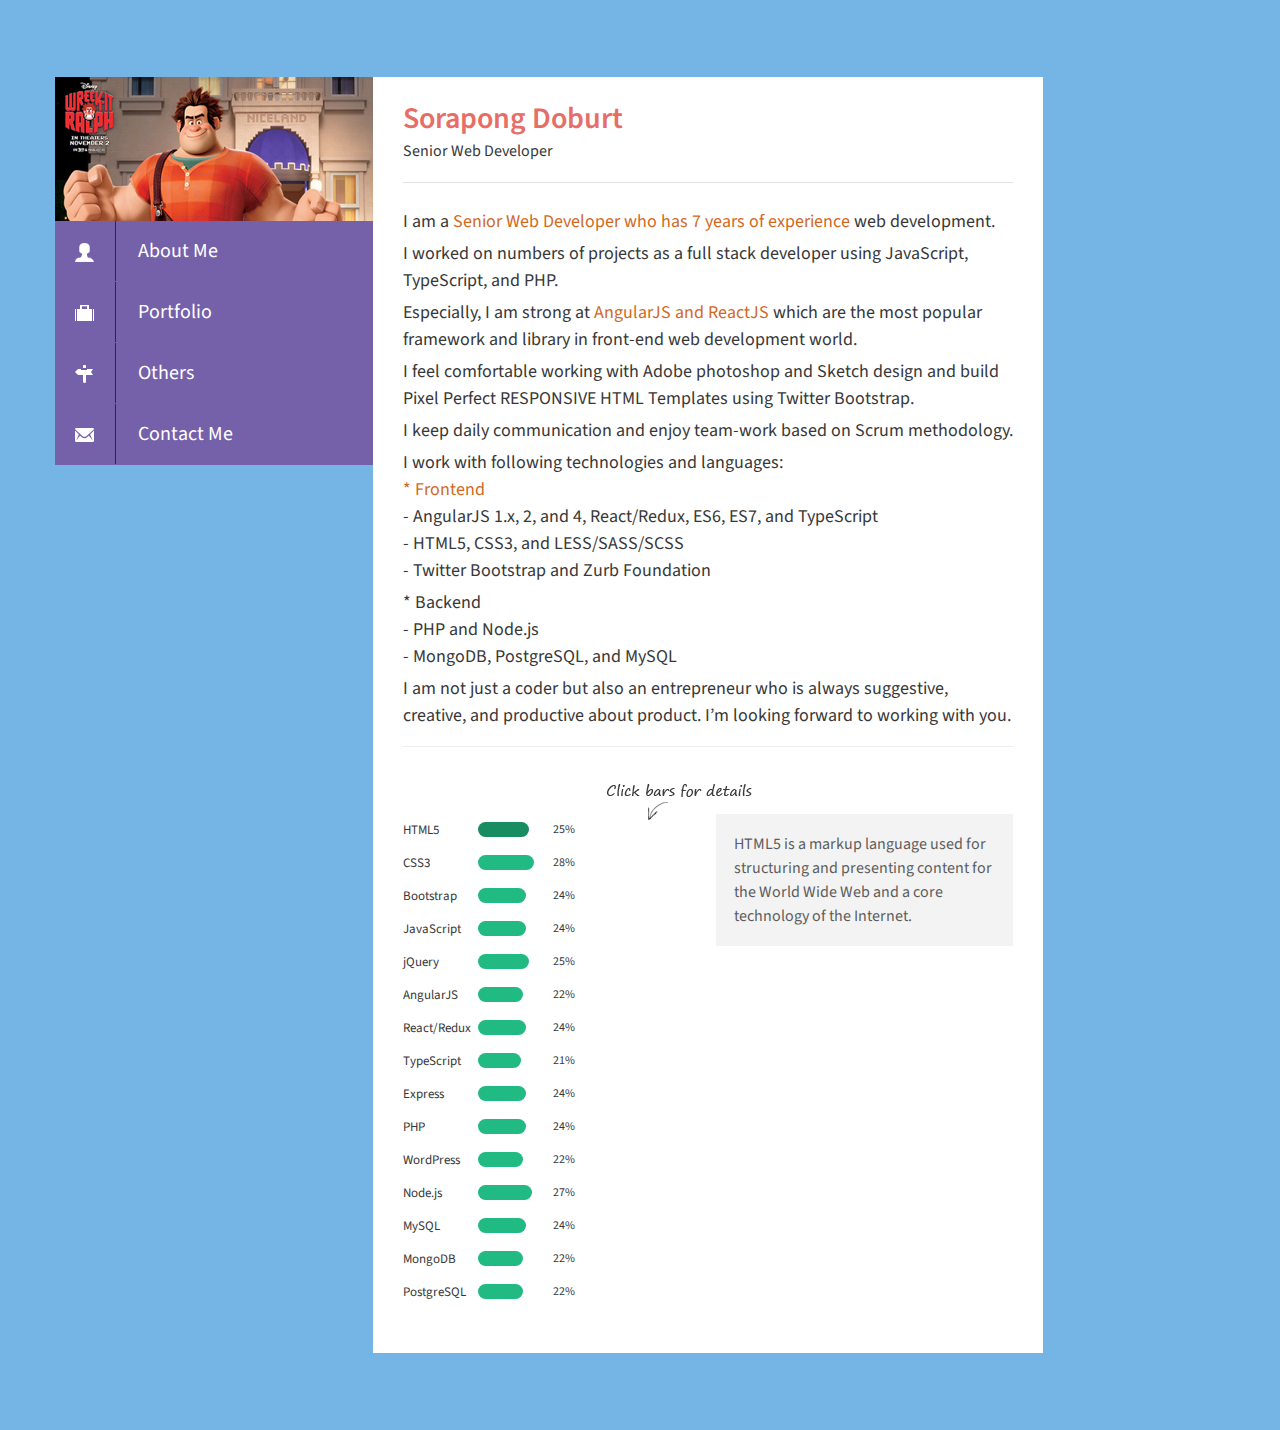
==== commit abfc013f: "Merge pull request #10 from peterccc114/mybranch" ====
--- a/index.html
+++ b/index.html
@@ -30,9 +30,9 @@
 		<div class="row-fluid">
 
 			<div class="span5">
-				<img src="img/avatar.jpg" alt="Profile Avatar" class="avatar">
+				<img src="img/avatar.jpg" alt="Profile Avatar" class="avatar" >
 				<img src="img/workbench.jpg" alt="Profile Avatar" class="avatar">
-				<img src="img/sound.jpg" alt="Profile Avatar" class="avatar">
+				<img src="img/sound.jpg" alt="Profile Avatar" class="avatar" >
 				<div class="navigation">
 					<div>
 						<ul>
@@ -46,11 +46,11 @@
 							</li>
 							<li>
 								<img src="img/followme-icon.png">
-								<a href="follow.html">Follow Me</a>
+								<a href="follow.html">Others</a>
 							</li>
 							<li>
 								<img src="img/contact-icon.png">
-								<a href="contact.html">Contact</a>
+								<a href="contact.html">Contact Me</a>
 							</li>
 						</ul>
 					</div>
@@ -117,6 +117,7 @@
 				<div class="row">
 					<div class="span6">
 						 <div class="bars">
+							 
 							<div id="bar-1">
 							</div>
 							<div id="bar-2">
@@ -148,6 +149,7 @@
 							<div id="bar-15">
 							</div>
 						</div>
+						
 					</div>					
 					<div class="span6">
                     	<div class="user-tip"><img src="img/img-tip.png" alt="" /></div>
--- a/css/style.css
+++ b/css/style.css
@@ -302,13 +302,13 @@
             transform: rotateY(180deg);
 			position:absolute;
 			background:#fee074;
-			height:101px;
+			height:189px;
 			
         }
 		
 		.back h4, .back p{margin:20px; color:#fff;}
 		.back h4 { margin-bottom:10px;}
-		.back p{font-size:14px; color:#efefef; margin-top:0;}
+		.back p{font-size:14px; color:#efefef; margin-top:0;}             
 		
 		.invalid{border:solid 1px red!important;}
 		.valid{background:url('../img/tick.gif') no-repeat right;}
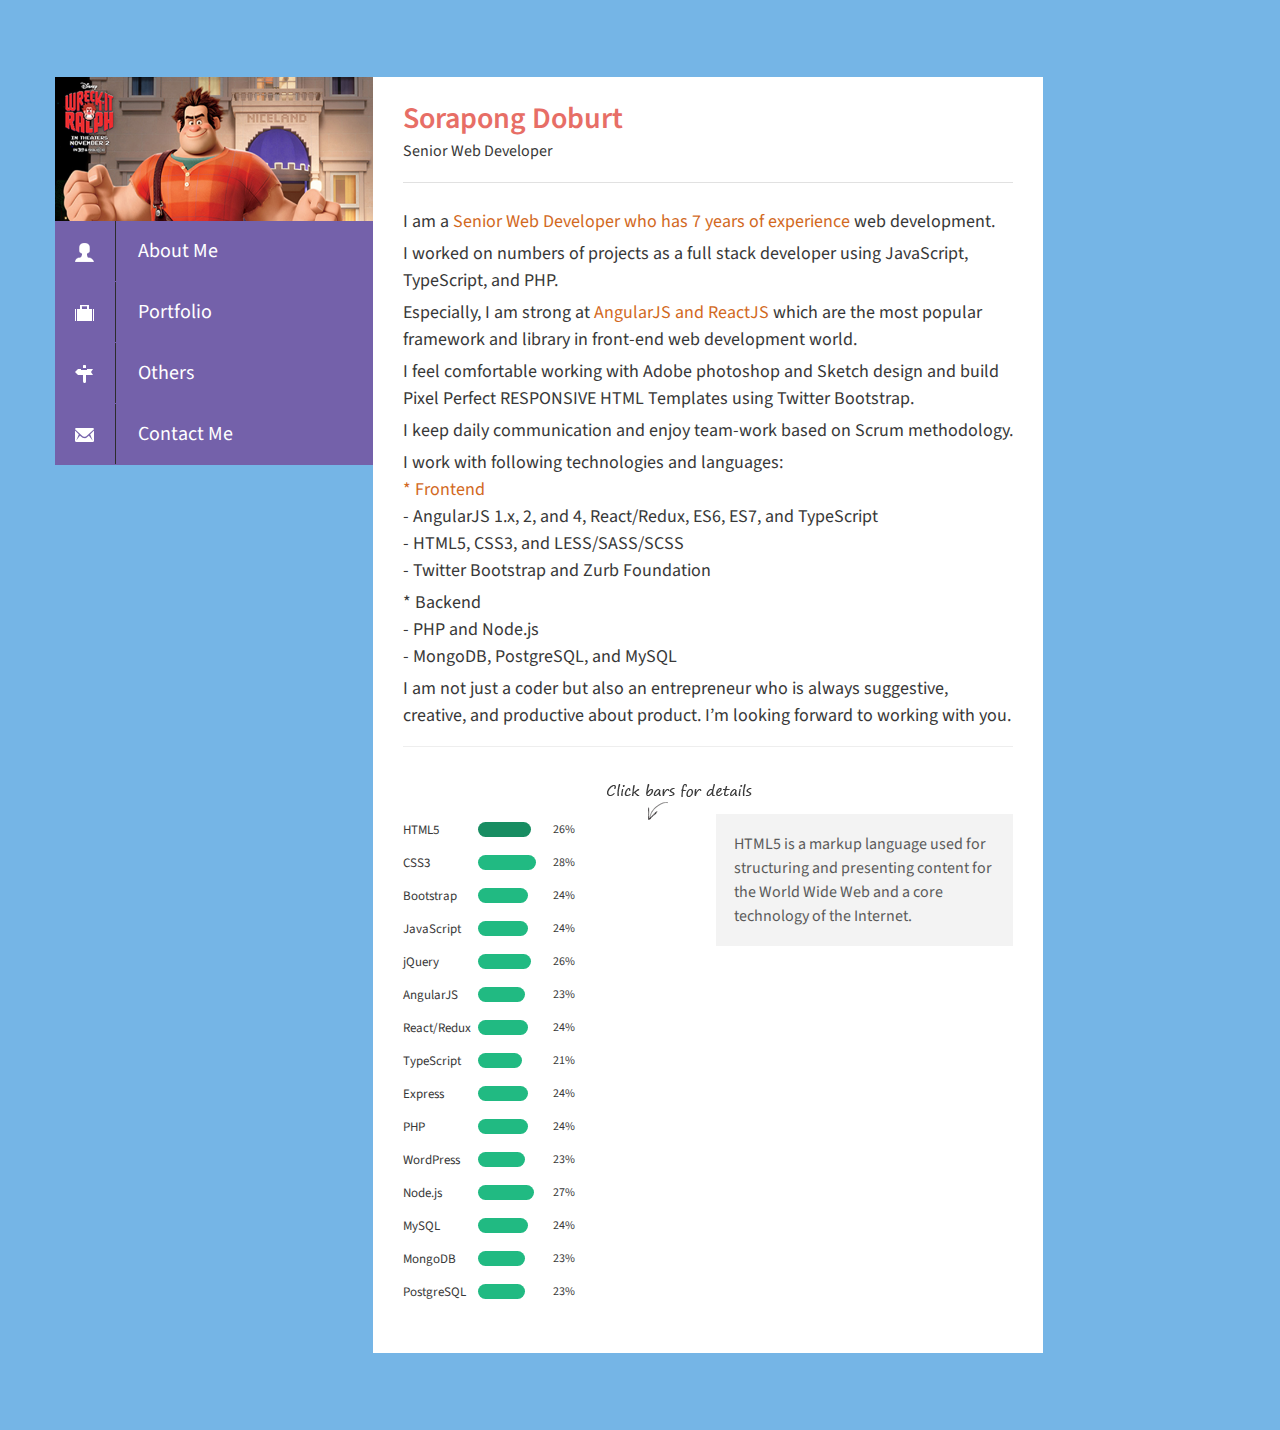
==== commit 74b02de0: "Merge pull request #11 from peterccc114/mybranch" ====
--- a/index.html
+++ b/index.html
@@ -31,8 +31,6 @@
 
 			<div class="span5">
 				<img src="img/avatar.jpg" alt="Profile Avatar" class="avatar" >
-				<img src="img/workbench.jpg" alt="Profile Avatar" class="avatar">
-				<img src="img/sound.jpg" alt="Profile Avatar" class="avatar" >
 				<div class="navigation">
 					<div>
 						<ul>
@@ -182,7 +180,6 @@
     <script type="text/javascript" src="../wp-content/themes/piha/js/top-bar.js" ></script>
     <script type="text/javascript" src="../wp-content/themes/piha/js/bsa-ads.js" ></script>
 	<script src="js/jqbar.js" type="text/javascript"></script>
-	<script src="js/slide.js" type="text/javascript"></script>
 	<script type="text/javascript">
 	 $(document).ready(function () {			
 		
